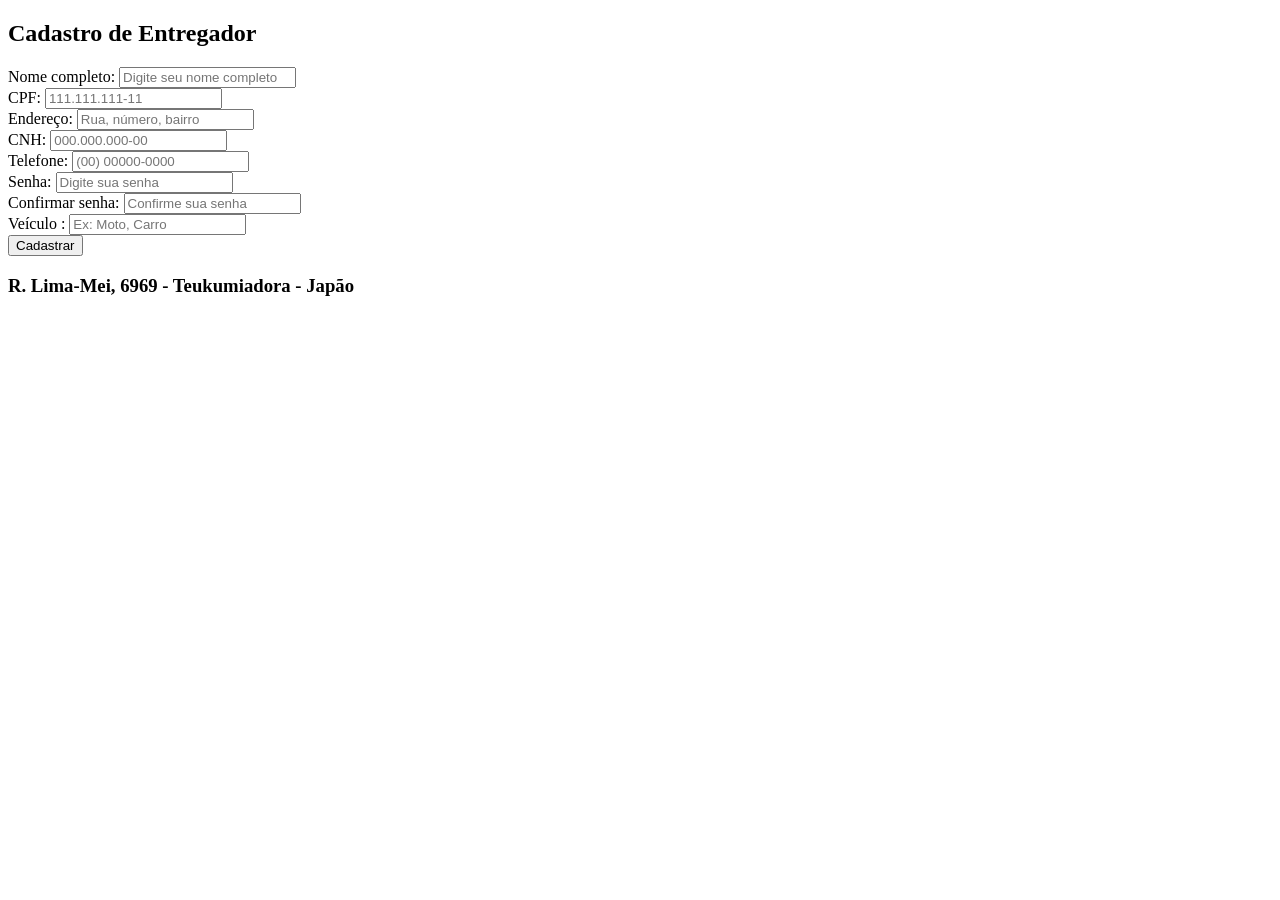
==== cadastroentregador.html @ 010915fb "Add cadastroentregador.html for delivery registration" ====
<!DOCTYPE html>
<html lang="pt-br">
<head>
    <meta charset="UTF-8">
    <meta name="viewport" content="width=device-width, initial-scale=1.0">
    <link rel="stylesheet" href="./cadastroentregador.css">
    <title>Cadastro - Pizzaria Forno e Código</title>
</head>
<body>
    
    <main>
        <div class="cadastro">
            <div class="subtitulo">
                <h2>Cadastro de Entregador</h2>
            </div>

            <div class="prgts">
                <label for="CNome">Nome completo:</label>
                <input name="nome" type="text" id="CNome" placeholder="Digite seu nome completo">
            </div>

            <div class="prgts">
                <label for="CCpf">CPF:</label>
                <input name="cpf" type="number" id="CCpf" placeholder="111.111.111-11">
            </div>

            <div class="prgts">
                <label for="CEndereco">Endereço:</label>
                <input name="endereco" type="text" id="CEndereco" placeholder="Rua, número, bairro">
            </div>

            <div class="prgts">
                <label for="CEmail">CNH:</label>
                <input name="email" type="number" id="CEmail" placeholder="000.000.000-00">
            </div>

            <div class="prgts">
                <label for="CTelefone">Telefone:</label>
                <input name="telefone" type="tel" id="CTelefone" placeholder="(00) 00000-0000">
            </div>

            <div class="prgts">
                <label for="CSenha">Senha:</label>
                <input name="senha" type="password" id="CSenha" placeholder="Digite sua senha">
            </div>

            <div class="prgts">
                <label for="CSenhaConfirmar">Confirmar senha:</label>
                <input name="senha_confirmar" type="password" id="CSenhaConfirmar" placeholder="Confirme sua senha">
            </div>
                <div class="prgts">
                <label for="CVeículo">Veículo :</label>
                <input name="veiculo" type="text" id="CVeículo" placeholder="Ex: Moto, Carro">
            </div>

            <div class="prgts botao-container">
                <button type="submit" class="botao-enviar">Cadastrar</button>
            </div>
        </div>
    </main>

    <footer>
        <h3>R. Lima-Mei, 6969 - Teukumiadora - Japão</h3>
    </footer>
</body>
</html>
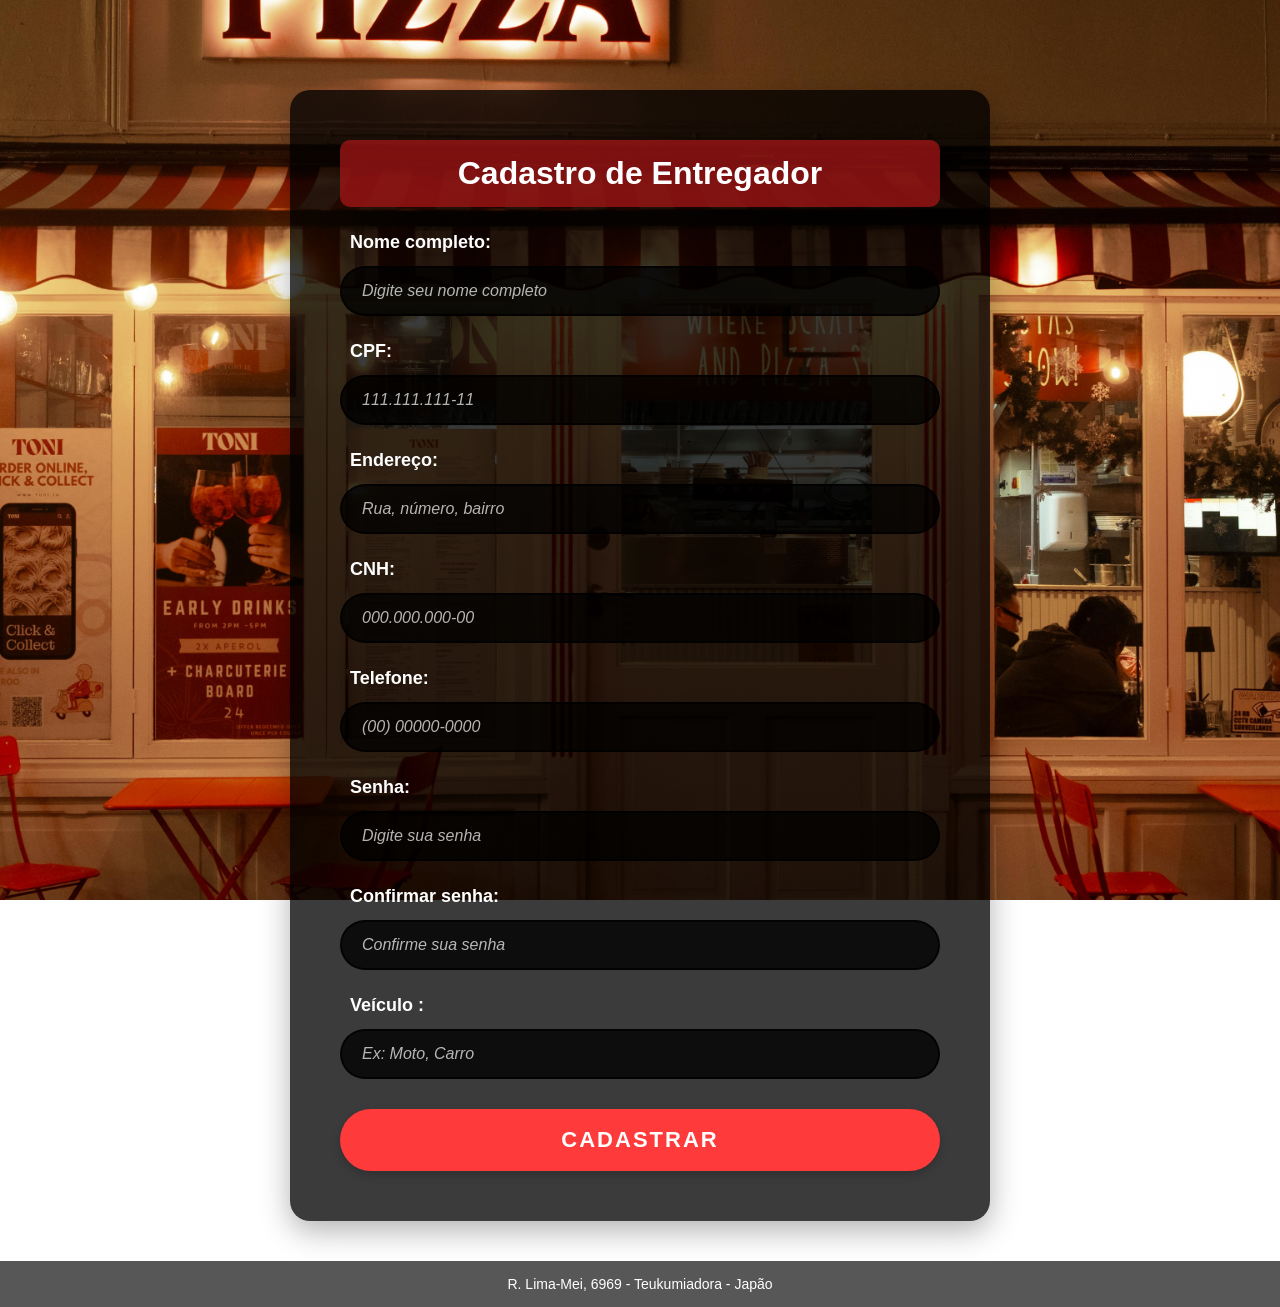
==== commit eb701506: "coisa" ====
--- a/cadastroentregador.html
+++ b/cadastroentregador.html
@@ -3,7 +3,7 @@
 <head>
     <meta charset="UTF-8">
     <meta name="viewport" content="width=device-width, initial-scale=1.0">
-    <link rel="stylesheet" href="./cadastroentregador.css">
+    <link rel="stylesheet" href="cadastroenrtegador.css">
     <title>Cadastro - Pizzaria Forno e Código</title>
 </head>
 <body>
--- a/cadastroenrtegador.css
+++ b/cadastroenrtegador.css
@@ -0,0 +1,409 @@
+@font-face {
+    font-family: 'arabe';
+    src: url('./imagens/RubikDirt-Regular') format('truetype');
+    font-weight: normal;
+    font-style: normal;
+}
+
+/* VARIÁVEIS DE COR */
+:root {
+    --cor-fundo-cadastro: #000000c4;
+    --cor-borda-foco: #ffffff;
+    --cor-botao: #ff3a3a;
+    --cor-botao-hover: #cc2e2e;
+    --cor-destaque: #a11515c4;
+    --cor-texto-branco: #ffffff;
+}
+
+/* RESET BÁSICO */
+* {
+    margin: 0;
+    padding: 0;
+    box-sizing: border-box;
+}
+
+/* HEADER - 50px */
+header {
+    background-color: var(--cor-header);
+    width: 100%;
+    height: 50px;
+    padding: 0;
+    margin: 0;
+    display: flex;
+    align-items: center;
+    position: fixed;
+    top: 0;
+    left: 0;
+    z-index: 1000;
+}
+
+/* NAV */
+nav {
+    width: 100%;
+    height: 50px;
+    padding: 0 20px;
+    display: flex;
+    flex-direction: row;
+    justify-content: center;
+    align-items: center;
+    position: relative;
+}
+
+.icones-esquerda {
+    display: flex;
+    flex-direction: row;
+    align-items: center;
+    gap: 15px;
+    position: absolute;
+    left: 20px;
+}
+
+.homeimg, 
+.carrinho, 
+.cardapio {
+    width: 40px;
+    height: 40px;
+    display: flex;
+    align-items: center;
+    justify-content: center;
+    cursor: pointer;
+    transition: transform 0.3s ease;
+}
+
+.homeimg:hover, 
+.carrinho:hover, 
+.cardapio:hover {
+    transform: scale(1.1);
+}
+
+.homeimg img, 
+.carrinho img, 
+.cardapio img {
+    max-width: 100%;
+    max-height: 100%;
+    object-fit: contain;
+}
+
+.title {
+    position: absolute;
+    left: 50%;
+    transform: translateX(-50%);
+    white-space: nowrap;
+}
+
+.title h1 {
+    font-size: 24px;
+    margin: 0;
+    color: var(--cor-texto-branco);
+}
+
+.pessoa {
+    width: 40px;
+    height: 40px;
+    display: flex;
+    align-items: center;
+    justify-content: center;
+    cursor: pointer;
+    transition: transform 0.3s ease;
+    position: absolute;
+    right: 20px;
+}
+
+.pessoa:hover {
+    transform: scale(1.1);
+}
+
+.pessoa img {
+    max-width: 100%;
+    max-height: 100%;
+    object-fit: contain;
+}
+
+body {
+    font-family: 'arabe', sans-serif;
+    background-image: url("./imagens/fundo-ent.png");
+    background-attachment: fixed;
+    background-position: center;
+    background-size: cover;
+    background-repeat: no-repeat;
+    min-height: 100vh;
+    margin: 0;
+    padding-top: 50px;
+    display: flex;
+    flex-direction: column;
+    justify-content: space-between;
+    align-items: center;
+}
+
+main {
+    flex: 1;
+    display: flex;
+    justify-content: center;
+    align-items: center;
+    width: 100%;
+    padding: 20px;
+}
+
+.cadastro {
+    text-align: left;
+    width: 100%;
+    max-width: 600px;
+    min-width: 300px;
+    background-color: var(--cor-fundo-cadastro);
+    padding: 40px;
+    border-radius: 20px;
+    margin: 20px auto;
+    display: flex;
+    flex-direction: column;
+    gap: 20px;
+    box-shadow: 0 10px 30px rgba(0, 0, 0, 0.3);
+}
+
+.subtitulo {
+    max-width: 100%;
+    margin-left: 0;
+    text-align: center;
+    background-color: var(--cor-destaque);
+    border-radius: 10px;
+    padding: 15px;
+}
+
+.subtitulo h2 {
+    margin: 0;
+    color: var(--cor-texto-branco);
+    font-size: 28px;
+}
+
+.prgts {
+    margin-left: 0;
+    display: flex;
+    flex-direction: column;
+    justify-content: flex-start;
+    gap: 8px;
+    margin-top: 5px;
+    font-size: 18px;
+    max-width: 100%;
+    width: 100%;
+}
+
+.prgts label {
+    font-weight: bold;
+    color: var(--cor-texto-branco);
+    font-size: 18px;
+    margin-bottom: 5px;
+    margin-left: 10px;
+}
+
+.prgts input,
+.prgts select {
+    width: 100%;
+    padding: 14px 20px;
+    border: 2px solid var(--cor-fundo-cadastro);
+    border-radius: 50px;
+    font-size: 16px;
+    font-family: 'arabe', sans-serif;
+    box-sizing: border-box;
+    background-color: var(--cor-fundo-cadastro);
+    color: var(--cor-texto-branco);
+    transition: all 0.3s ease;
+}
+
+.prgts select {
+    cursor: pointer;
+    appearance: none;
+    -webkit-appearance: none;
+    background-image: url("data:image/svg+xml;charset=UTF-8,%3csvg xmlns='http://www.w3.org/2000/svg' viewBox='0 0 24 24' fill='white'%3e%3cpath d='M7 10l5 5 5-5z'/%3e%3c/svg%3e");
+    background-repeat: no-repeat;
+    background-position: right 20px center;
+    background-size: 20px;
+}
+
+.prgts input::placeholder {
+    color: rgba(255, 255, 255, 0.7);
+    font-style: italic;
+}
+
+.prgts input:hover,
+.prgts select:hover {
+    border-color: var(--cor-borda-foco);
+    background-color: #b96e6ec4;
+}
+
+
+.prgts input:focus,
+.prgts select:focus {
+    outline: none;
+    border: 2px solid var(--cor-borda-foco);
+    background-color: var(--cor-fundo-cadastro);
+    box-shadow: 0 0 8px rgba(0, 0, 0, 0.2);
+}
+
+.botao-container {
+    margin-top: 10px;
+}
+
+.botao-enviar {
+    width: 100%;
+    padding: 16px 20px;
+    background-color: var(--cor-botao);
+    color: var(--cor-texto-branco);
+    border: none;
+    border-radius: 50px;
+    font-size: 20px;
+    font-family: 'arabe', sans-serif;
+    font-weight: bold;
+    cursor: pointer;
+    transition: all 0.3s ease;
+    text-transform: uppercase;
+    letter-spacing: 2px;
+    box-shadow: 0 4px 10px rgba(0, 0, 0, 0.2);
+}
+
+.botao-enviar:hover {
+    background-color: var(--cor-botao-hover);
+    transform: translateY(-2px);
+    box-shadow: 0 6px 15px rgba(0, 0, 0, 0.3);
+}
+
+.botao-enviar:active {
+    transform: translateY(0);
+    box-shadow: 0 2px 5px rgba(0, 0, 0, 0.2);
+}
+
+.botao-enviar:focus {
+    outline: none;
+    box-shadow: 0 0 0 3px rgba(255, 255, 255, 0.5);
+}
+
+footer {
+    background-color: #000000A8;
+    width: 100%;
+    text-align: center;
+    color: var(--cor-texto-branco);
+    padding: 15px 0;
+    margin-top: auto;
+}
+
+footer h3 {
+    margin: 0;
+    font-size: 14px;
+    font-weight: normal;
+}
+
+/* RESPONSIVIDADE - TABLET */
+@media screen and (max-width: 768px) {
+    .icones-esquerda {
+        left: 10px;
+        gap: 10px;
+    }
+    
+    .pessoa {
+        right: 10px;
+    }
+    
+    .homeimg, 
+    .carrinho, 
+    .cardapio, 
+    .pessoa {
+        width: 35px;
+        height: 35px;
+    }
+    
+    .title h1 {
+        font-size: 18px;
+    }
+    
+    .cadastro {
+        padding: 30px;
+        margin: 0 15px;
+    }
+    
+    .subtitulo h2 {
+        font-size: 24px;
+    }
+    
+    .prgts input,
+    .prgts select {
+        padding: 12px 15px;
+        font-size: 14px;
+    }
+    
+    .prgts label {
+        font-size: 16px;
+    }
+    
+    .botao-enviar {
+        padding: 14px 20px;
+        font-size: 18px;
+    }
+}
+
+@media screen and (max-width: 480px) {
+    nav {
+        padding: 0 10px;
+    }
+    
+    .icones-esquerda {
+        left: 5px;
+        gap: 5px;
+    }
+    
+    .pessoa {
+        right: 5px;
+    }
+    
+    .homeimg, 
+    .carrinho, 
+    .cardapio, 
+    .pessoa {
+        width: 30px;
+        height: 30px;
+    }
+    
+    .title h1 {
+        font-size: 12px;
+    }
+    
+    .cadastro {
+        padding: 20px;
+    }
+    
+    .subtitulo h2 {
+        font-size: 20px;
+    }
+    
+    .prgts input,
+    .prgts select {
+        padding: 10px 15px;
+        font-size: 14px;
+    }
+    
+    .prgts label {
+        font-size: 14px;
+    }
+    
+    .botao-enviar {
+        padding: 12px 15px;
+        font-size: 16px;
+    }
+    
+    footer h3 {
+        font-size: 10px;
+    }
+}
+
+@media screen and (min-width: 1200px) {
+    .cadastro {
+        max-width: 700px;
+        padding: 50px;
+    }
+    
+    .subtitulo h2 {
+        font-size: 32px;
+    }
+    
+    .botao-enviar {
+        padding: 18px 25px;
+        font-size: 22px;
+    }
+}
